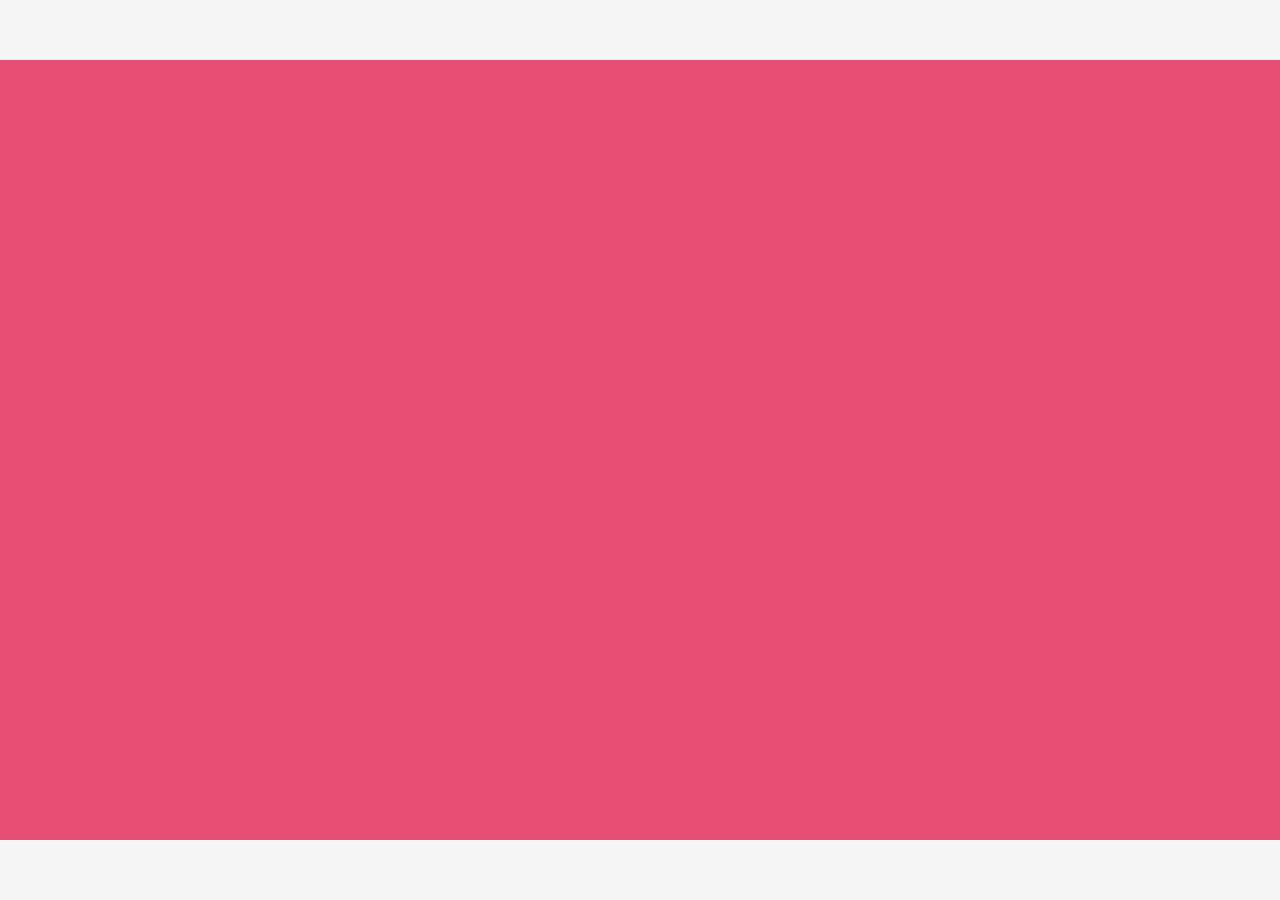
==== index.html @ b0017383 "adicionada estrutura" ====
<!DOCTYPE html>
<html lang="en">
<head>
    <meta charset="UTF-8">
    <meta http-equiv="X-UA-Compatible" content="IE=edge">
    <meta name="viewport" content="width=device-width, initial-scale=1.0">
    <link rel="stylesheet" href="style.css">
    <title>Buscador Buser</title>
</head>
<body>
    <div class="wrapper">
        <div class="cabecalho">

        </div>
        <div class="container-busca">
            <div class="buscador">

            </div>
        </div>
        <div class="menu-footer"></div>

    </div>

</body>
</html>
---- style.css ----
* {
    margin: 0;
    padding: 0;
    text-decoration: none;
}
body {
    width: 100%;
    height: 100%;
    background-color: #E74E74;
}


.wrapper {
    width: 100%;
    height: 100vh;
    display: flex;
    flex-direction: column;
}

.cabecalho {
    height: 60px;
    background-color: whitesmoke;
}
.container-busca {


}

.buscador {
    height: calc(100vh - 120px);
}

.menu-footer {
    height: 60px;
    background-color: whitesmoke;
    align-self: auto;
}
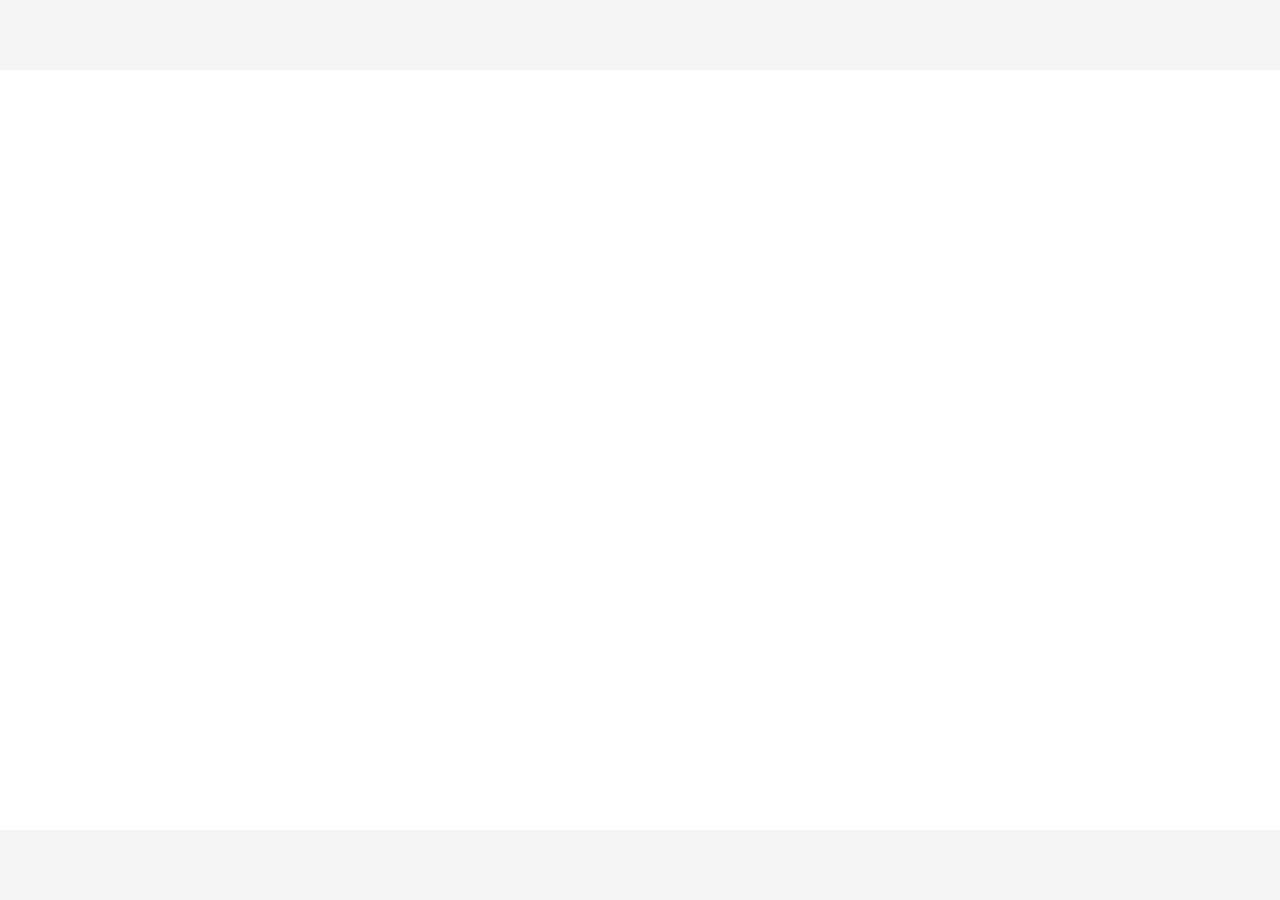
==== commit 9bd62d95: "adicionado estilo e fundo estrutura" ====
--- a/index.html
+++ b/index.html
@@ -9,9 +9,16 @@
 </head>
 <body>
     <div class="wrapper">
+        
         <div class="cabecalho">
 
         </div>
+        <h1 class="titulo">
+            Viagens de ônibus mais baratas que a passagem da rodoviaria
+        </h1>
+        <h2 class="subtitulo">
+            Sem taxas, com segurança e preço justo
+        </h2>
         <div class="container-busca">
             <div class="buscador">
 
--- a/style.css
+++ b/style.css
@@ -1,12 +1,21 @@
+@import url('https://fonts.googleapis.com/css2?family=Roboto:wght@400;700&display=swap');
+
 * {
     margin: 0;
     padding: 0;
     text-decoration: none;
 }
-body {
+body, html {
     width: 100%;
     height: 100%;
-    background-color: #E74E74;
+    background-image: url(https://dals0gb6i1pll.cloudfront.net/img/banner-mobile-buser.e1bda3c.png);
+    background-size: cover;
+    background-repeat: no-repeat;
+    background-position: top;
+    font-size: 16px;
+    font-weight: 400;
+    font-family: 'Roboto', sans-serif;
+    
 }
 
 
@@ -14,24 +23,54 @@
     width: 100%;
     height: 100vh;
     display: flex;
-    flex-direction: column;
+    flex-direction: column;    
 }
 
 .cabecalho {
-    height: 60px;
+    max-height: 70px;
+    height: 15%;
     background-color: whitesmoke;
 }
+
 .container-busca {
+    height: 70%; /* remover isso aqui depois*/
+    display: flex;
+    flex-direction: column;
+    align-items: center;
+    justify-content: flex-start;
+}
 
+.titulo, .subtitulo {
+    background-color: transparent;
+    color: white;
+}
 
+.titulo {
+    font-size: 1.75rem;
+    font-weight: 700;
+    line-height: 1.3;
+    text-transform: uppercase;
+    display: inline;
+    padding: 24px;
+}
+
+.subtitulo {
+    font-size: 1.25rem;
+    line-height: 1.5;
+    -webkit-font-smoothing: antialiased;
+    padding: 0 24px 24px 24px;
 }
 
 .buscador {
-    height: calc(100vh - 120px);
+    width: 90%;
+    height: 70%;
+    background-color: white;
+    border-radius: 6px;
 }
 
 .menu-footer {
-    height: 60px;
+    max-height: 70px;
+    height: 15%;
     background-color: whitesmoke;
     align-self: auto;
 }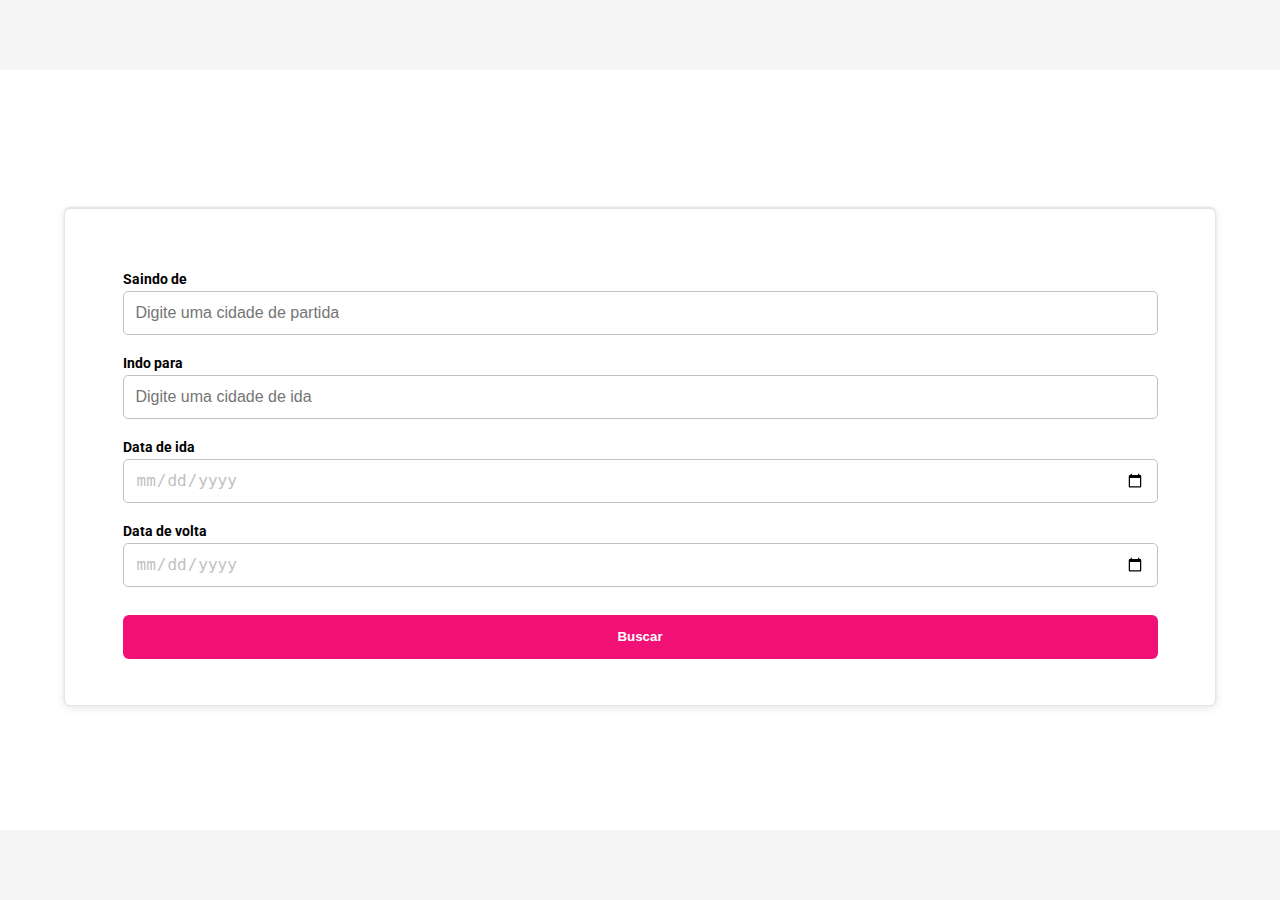
==== commit 6b7b2823: "adicionado botões, inputs e estilos" ====
--- a/index.html
+++ b/index.html
@@ -7,7 +7,7 @@
     <link rel="stylesheet" href="style.css">
     <title>Buscador Buser</title>
 </head>
-<body>
+<body>                          
     <div class="wrapper">
         
         <div class="cabecalho">
@@ -21,12 +21,20 @@
         </h2>
         <div class="container-busca">
             <div class="buscador">
-
+                <form action="/index.html">
+                    <label for="origem">Saindo de</label>
+                    <input type="text" name="cidade_origem" id="origem" placeholder="Digite uma cidade de partida">
+                    <label for="destino">Indo para</label>
+                    <input type="text" name="cidade_origem" id="destino" placeholder="Digite uma cidade de ida">
+                    <label for="data_ida">Data de ida</label>
+                    <input type="date" name="data_ida" id="data_ida" class="input_data" placeholder="Ida">
+                    <label for="data_volta">Data de volta</label>
+                    <input type="date" name="data_volta" id="data_volta" class="input_data" placeholder="Ida">
+                    <button type="submit">Buscar</button>
+                </form>
             </div>
         </div>
         <div class="menu-footer"></div>
-
     </div>
-
 </body>
 </html>--- a/style.css
+++ b/style.css
@@ -4,7 +4,9 @@
     margin: 0;
     padding: 0;
     text-decoration: none;
+    box-sizing: border-box;
 }
+
 body, html {
     width: 100%;
     height: 100%;
@@ -33,12 +35,15 @@
 }
 
 .container-busca {
-    height: 70%; /* remover isso aqui depois*/
+    height: 70%;
     display: flex;
     flex-direction: column;
     align-items: center;
     justify-content: flex-start;
+    
 }
+
+
 
 .titulo, .subtitulo {
     background-color: transparent;
@@ -63,9 +68,77 @@
 
 .buscador {
     width: 90%;
-    height: 70%;
+    height: 80%;
     background-color: white;
     border-radius: 6px;
+    box-shadow: 0 -1px 2px rgb(0 0 0 / 10%), 0 2px 8px rgb(0 0 0 / 10%);
+    border: 1px solid #e5e5e5;
+}
+
+
+label {
+    display: block;
+    font-size: .875rem;
+    font-weight: 700;
+    margin-top: 4px;
+    margin-bottom: 4px;
+}
+
+/* form, input {
+    display: block;
+} */
+
+form {
+    padding: 5%;
+}
+
+input {
+    width: 100%;
+    margin-bottom: 20px;
+    height: 44px;
+    border-radius: 5px;
+    border: 1px solid #c1c1c1;
+    overflow: hidden;
+    display: block;
+    padding: 12px;
+    font-size: 16px;
+    font-weight: 400;
+    line-height: normal;
+}
+
+input:hover {
+    background-color: #e6e6e6;
+}
+
+input:active {
+    background-color: #e6e6e6;
+    border: 1px solid #c1c1c1;
+}
+
+button {
+    background-color: #f11075;
+    border-color: #ad1457;
+    display: inline-flex;
+    align-items: center;
+    position: relative;
+    width: 100%;
+    height: 44px;
+    padding: 0 24px;
+    line-height: 44px;
+    font-weight: 700;
+    cursor: pointer;
+    user-select: none;
+    border: 1px solid transparent;
+    border-radius: 6px;
+    color: #fff;
+    margin: 8px 0;
+    justify-content: center;
+}
+
+.input_data {
+    padding: 0 12px;
+    text-overflow: ellipsis;
+    color: #c1c1c1;
 }
 
 .menu-footer {
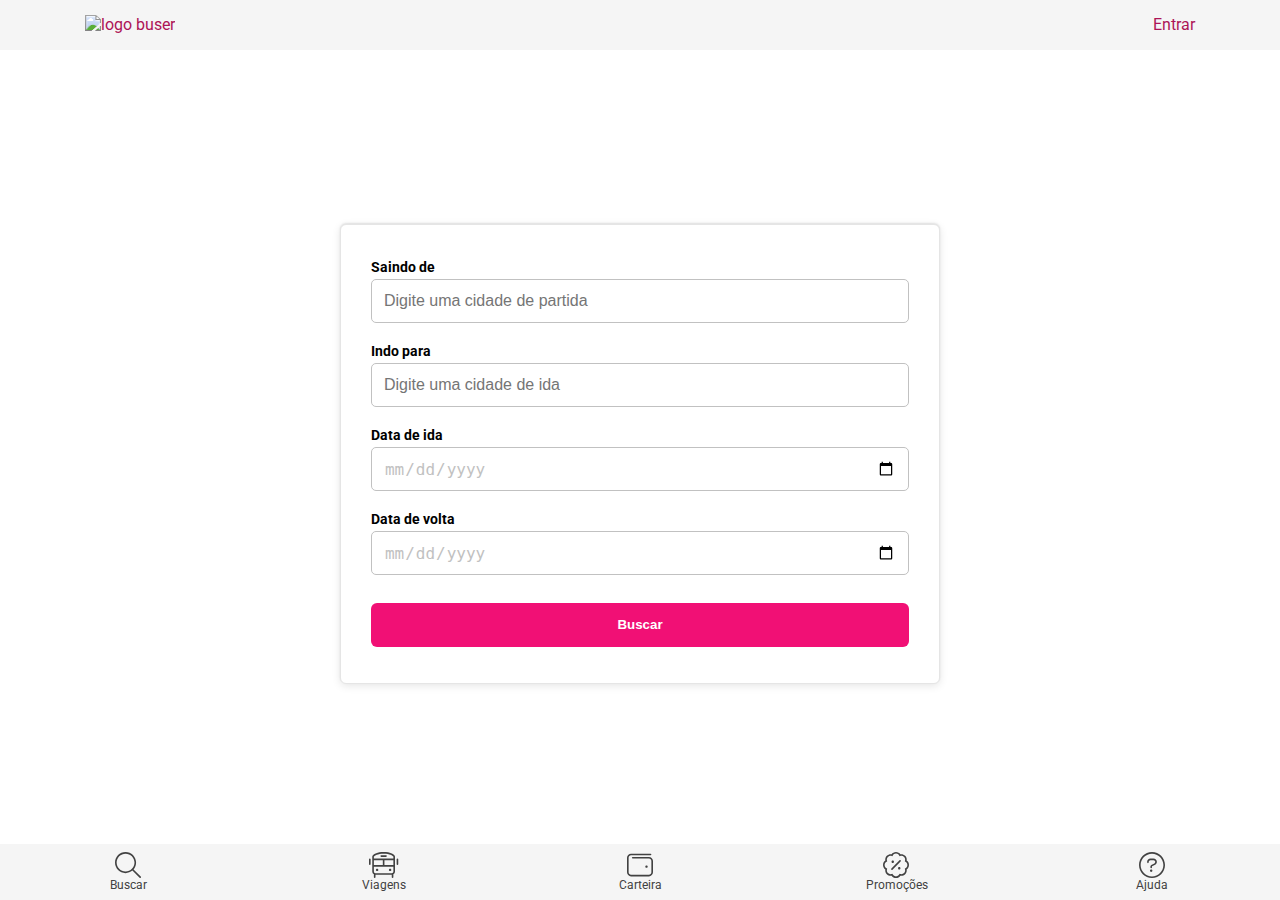
==== commit d5343312: "adicionado menus mobile e responsividade inicial" ====
--- a/index.html
+++ b/index.html
@@ -4,21 +4,26 @@
     <meta charset="UTF-8">
     <meta http-equiv="X-UA-Compatible" content="IE=edge">
     <meta name="viewport" content="width=device-width, initial-scale=1.0">
-    <link rel="stylesheet" href="style.css">
+    <link rel="stylesheet" href="css/style.css">
+    <link rel="stylesheet" href="css/responsiveness.css">
+    <link rel="shortcut icon" href="https://dals0gb6i1pll.cloudfront.net/favicon.ico" type="image/x-icon">
     <title>Buscador Buser</title>
 </head>
 <body>                          
     <div class="wrapper">
         
         <div class="cabecalho">
-
+            <img src="https://dals0gb6i1pll.cloudfront.net/img/buser-horizontal-rosa.0109919.svg" alt="logo buser">
+            <a href="#">Entrar</a>
         </div>
-        <h1 class="titulo">
-            Viagens de ônibus mais baratas que a passagem da rodoviaria
-        </h1>
-        <h2 class="subtitulo">
-            Sem taxas, com segurança e preço justo
-        </h2>
+        <div class="banner">
+            <h1 class="titulo">
+                Viagens de ônibus mais baratas que a passagem da rodoviaria
+            </h1>
+            <h2 class="subtitulo">
+                Sem taxas, com segurança e preço justo
+            </h2>
+        </div>
         <div class="container-busca">
             <div class="buscador">
                 <form action="/index.html">
@@ -34,7 +39,28 @@
                 </form>
             </div>
         </div>
-        <div class="menu-footer"></div>
+        <nav class="menu-footer">
+            <div class="btn-busca icon">
+                <svg aria-hidden="true" focusable="false" data-prefix="fal" data-icon="magnifying-glass" role="img" xmlns="http://www.w3.org/2000/svg" viewBox="0 0 512 512" class="nbil-icon svg-inline--fa fa-magnifying-glass fa-w-16"><path fill="currentColor" d="M507.3 484.7l-141.5-141.5C397 306.8 415.1 259.7 415.1 208c0-114.9-93.13-208-208-208S-.0002 93.13-.0002 208S93.12 416 207.1 416c51.68 0 98.85-18.96 135.2-50.15l141.5 141.5C487.8 510.4 491.9 512 496 512s8.188-1.562 11.31-4.688C513.6 501.1 513.6 490.9 507.3 484.7zM208 384C110.1 384 32 305 32 208S110.1 32 208 32S384 110.1 384 208S305 384 208 384z" class=""></path></svg>
+                <span class="btn-text">Buscar</span> 
+            </div>
+            <div class="btn-viagens icon">
+                <svg aria-hidden="true" focusable="false" data-prefix="fal" data-icon="bus" role="img" xmlns="http://www.w3.org/2000/svg" viewBox="0 0 576 512" class="nbil-icon svg-inline--fa fa-bus fa-w-18"><path fill="currentColor" d="M336 64C344.8 64 352 71.16 352 80C352 88.84 344.8 96 336 96H240C231.2 96 224 88.84 224 80C224 71.16 231.2 64 240 64H336zM184 352C184 365.3 173.3 376 160 376C146.7 376 136 365.3 136 352C136 338.7 146.7 328 160 328C173.3 328 184 338.7 184 352zM392 352C392 338.7 402.7 328 416 328C429.3 328 440 338.7 440 352C440 365.3 429.3 376 416 376C402.7 376 392 365.3 392 352zM72.3 69.88C96.5 40.06 164.2 0 288 0C420.6 0 481.2 39.95 504.2 70.2C510.2 78.14 512 87.36 512 95.15V384C512 407.7 499.1 428.4 480 439.4V496C480 504.8 472.8 512 464 512C455.2 512 448 504.8 448 496V448H128V496C128 504.8 120.8 512 112 512C103.2 512 96 504.8 96 496V439.4C76.87 428.4 64 407.7 64 384V95.15C64 87.42 65.79 77.91 72.3 69.88V69.88zM288 32C170.1 32 113.2 70.22 97.15 90.05C96.77 90.51 96 91.94 96 95.15V128H480V95.15C480 92 479.2 90.3 478.7 89.53C463.9 70.12 414.8 32 288 32zM272 256V160H96V256H272zM304 256H480V160H304V256zM128 416H448C465.7 416 480 401.7 480 384V288H96V384C96 401.7 110.3 416 128 416zM32 240C32 248.8 24.84 256 16 256C7.164 256 0 248.8 0 240V144C0 135.2 7.164 128 16 128C24.84 128 32 135.2 32 144V240zM576 240C576 248.8 568.8 256 560 256C551.2 256 544 248.8 544 240V144C544 135.2 551.2 128 560 128C568.8 128 576 135.2 576 144V240z" class=""></path></svg>
+                <span class="btn-text">Viagens</span> 
+            </div>
+            <div class="btn-carteira icon">
+                <svg aria-hidden="true" focusable="false" data-prefix="fal" data-icon="wallet" role="img" xmlns="http://www.w3.org/2000/svg" viewBox="0 0 512 512" class="nbil-icon svg-inline--fa fa-wallet fa-w-16"><path fill="currentColor" d="M464 32C472.8 32 480 39.16 480 48C480 56.84 472.8 64 464 64H80C53.49 64 32 85.49 32 112V400C32 426.5 53.49 448 80 448H432C458.5 448 480 426.5 480 400V176C480 149.5 458.5 128 432 128H112C103.2 128 96 120.8 96 112C96 103.2 103.2 96 112 96H432C476.2 96 512 131.8 512 176V400C512 444.2 476.2 480 432 480H80C35.82 480 0 444.2 0 400V112C0 67.82 35.82 32 80 32H464zM360 288C360 274.7 370.7 264 384 264C397.3 264 408 274.7 408 288C408 301.3 397.3 312 384 312C370.7 312 360 301.3 360 288z" class=""></path></svg>
+                <span class="btn-text">Carteira</span> 
+            </div>
+            <div class="btn-promos icon">
+                <svg data-v-6ac1a0cb="" aria-hidden="true" focusable="false" data-prefix="fal" data-icon="badge-percent" role="img" xmlns="http://www.w3.org/2000/svg" viewBox="0 0 512 512" class="nbil-icon svg-inline--fa fa-badge-percent fa-w-16"><path data-v-6ac1a0cb="" fill="currentColor" d="M347.3 164.7C353.6 170.9 353.6 181.1 347.3 187.3L187.3 347.3C181.1 353.6 170.9 353.6 164.7 347.3C158.4 341.1 158.4 330.9 164.7 324.7L324.7 164.7C330.9 158.4 341.1 158.4 347.3 164.7zM168 191.1C168 178.7 178.7 167.1 192 167.1C205.3 167.1 216 178.7 216 191.1C216 205.3 205.3 215.1 192 215.1C178.7 215.1 168 205.3 168 191.1zM296 319.1C296 306.7 306.7 295.1 320 295.1C333.3 295.1 344 306.7 344 319.1C344 333.3 333.3 344 320 344C306.7 344 296 333.3 296 319.1zM343.1 45.63C376.1 39.67 411.5 49.43 437 74.98C462.6 100.5 472.3 135.9 466.4 168.9C493.9 187.1 512 219.9 512 255.1C512 292.1 493.9 324 466.4 343.1C472.3 376.1 462.6 411.5 437 437C411.5 462.6 376.1 472.3 343.1 466.4C324 493.9 292.1 512 256 512C219.9 512 187.1 493.9 168.9 466.4C135.9 472.3 100.5 462.6 74.98 437C49.43 411.5 39.67 376.1 45.63 343.1C18.08 324 0 292.1 0 255.1C0 219.9 18.08 187.1 45.63 168.9C39.67 135.9 49.43 100.5 74.98 74.98C100.5 49.43 135.9 39.67 168.9 45.63C187.1 18.08 219.9 0 255.1 0C292.1 0 324 18.08 343.1 45.63L343.1 45.63zM184.4 83.08L171.7 79.2C146.3 71.4 117.6 77.57 97.61 97.61C77.57 117.6 71.4 146.3 79.2 171.7L83.08 184.4L71.4 190.6C47.93 203 32 227.7 32 255.1C32 284.3 47.93 308.1 71.4 321.4L83.08 327.6L79.2 340.3C71.4 365.7 77.57 394.3 97.61 414.4C117.6 434.4 146.3 440.6 171.7 432.8L184.4 428.9L190.6 440.6C203 464.1 227.7 480 256 480C284.3 480 308.1 464.1 321.4 440.6L327.6 428.9L340.3 432.8C365.7 440.6 394.3 434.4 414.4 414.4C434.4 394.3 440.6 365.7 432.8 340.3L428.9 327.6L440.6 321.4C464.1 308.1 480 284.3 480 255.1C480 227.7 464.1 203 440.6 190.6L428.9 184.4L432.8 171.7C440.6 146.3 434.4 117.6 414.4 97.6C394.4 77.56 365.7 71.4 340.3 79.2L327.6 83.08L321.4 71.4C308.1 47.93 284.3 31.1 256 31.1C227.7 31.1 203 47.93 190.6 71.4L184.4 83.08z" class=""></path></svg>
+                <span class="btn-text">Promoções</span> 
+            </div>
+            <div class="btn-ajuda icon">
+                <svg aria-hidden="true" focusable="false" data-prefix="fal" data-icon="circle-question" role="img" xmlns="http://www.w3.org/2000/svg" viewBox="0 0 512 512" class="text-4 svg-inline--fa fa-circle-question fa-w-16"><path fill="currentColor" d="M256 0C114.6 0 0 114.6 0 256s114.6 256 256 256s256-114.6 256-256S397.4 0 256 0zM256 480c-123.5 0-224-100.5-224-224s100.5-224 224-224s224 100.5 224 224S379.5 480 256 480zM240 344c-13.25 0-24 10.75-24 24s10.75 24 24 24s24-10.75 24-24S253.3 344 240 344zM285.6 128H226.4C189.8 128 160 157.8 160 194.4V204c0 8.844 7.156 16 16 16S192 212.8 192 204V194.4C192 175.4 207.4 160 226.4 160h59.25C304.6 160 320 175.4 320 194.4c0 12.48-6.781 24-17.06 29.72L242.5 254.3C231.1 260.7 224 272.7 224 285.8V304C224 312.8 231.2 320 240 320S256 312.8 256 304V285.8c0-1.453 .7813-2.797 1.438-3.172l60.41-30.22C338.9 240.7 352 218.5 352 194.4C352 157.8 322.2 128 285.6 128z" class=""></path></svg>
+                <span class="btn-text">Ajuda</span> 
+            </div>
+        </nav>
     </div>
 </body>
 </html>--- a/css/style.css
+++ b/css/style.css
@@ -0,0 +1,184 @@
+@import url('https://fonts.googleapis.com/css2?family=Roboto:wght@400;700&display=swap');
+
+* {
+    margin: 0;
+    padding: 0;
+    text-decoration: none;
+    box-sizing: border-box;
+}
+
+body, html {
+    width: 100%;
+    height: 100%;
+    background-image: url(https://dals0gb6i1pll.cloudfront.net/img/banner-mobile-buser.e1bda3c.png);
+    background-size: cover;
+    background-repeat: no-repeat;
+    background-position: top;
+    font-size: 16px;
+    font-weight: 400;
+    font-family: 'Roboto', sans-serif;
+    
+}
+
+
+.wrapper {
+    width: 100%;
+    height: 100vh;
+    display: flex;
+    flex-direction: column;
+}
+
+.cabecalho {
+    max-height: 70px;
+    height: 6%;
+    background-color: whitesmoke;
+    display: flex;
+    justify-content: space-around;
+    align-items: center;
+    color: #ad1457;
+    gap: 32px;
+}
+
+a {
+    color: #ad1457;
+    font-weight: 400;
+    margin-left: 40px;
+}
+.container-busca {
+    
+    height: 65%;
+    display: flex;
+    flex-direction: column;
+    align-items: center;
+    justify-content: flex-start;
+    
+}
+
+.titulo, .subtitulo {
+    background-color: transparent;
+    color: white;
+}
+
+.titulo {
+    font-size: 1.75rem;
+    font-weight: 700;
+    line-height: 1.3;
+    text-transform: uppercase;
+    display: inline;
+    
+}
+
+.subtitulo {
+    font-size: 1.25rem;
+    line-height: 1.5;
+    -webkit-font-smoothing: antialiased;
+    font-weight: 300;
+    padding-top: 24px;
+}
+
+.banner {
+    padding: 24px;
+}
+
+.buscador {
+    width: 90%;
+    height: 80%;
+    background-color: white;
+    border-radius: 6px;
+    box-shadow: 0 -1px 2px rgb(0 0 0 / 10%), 0 2px 8px rgb(0 0 0 / 10%);
+    border: 1px solid #e5e5e5;
+    max-width: 800px;
+}
+
+
+label {
+    display: block;
+    font-size: .875rem;
+    font-weight: 700;
+    margin-top: 4px;
+    margin-bottom: 4px;
+}
+
+form {
+    padding: 5%;
+}
+
+input {
+    width: 100%;
+    margin-bottom: 20px;
+    height: 44px;
+    border-radius: 5px;
+    border: 1px solid #c1c1c1;
+    overflow: hidden;
+    display: block;
+    padding: 12px;
+    font-size: 16px;
+    font-weight: 400;
+    line-height: normal;
+}
+
+input:hover {
+    background-color: #e6e6e6;
+}
+
+input:active {
+    background-color: #e6e6e6;
+    border: 1px solid #c1c1c1;
+}
+
+button {
+    background-color: #f11075;
+    border-color: #ad1457;
+    display: inline-flex;
+    align-items: center;
+    position: relative;
+    width: 100%;
+    height: 44px;
+    padding: 0 24px;
+    line-height: 44px;
+    font-weight: 700;
+    cursor: pointer;
+    user-select: none;
+    border: 1px solid transparent;
+    border-radius: 6px;
+    color: #fff;
+    margin: 8px 0;
+    justify-content: center;
+}
+
+.input_data {
+    padding: 0 12px;
+    text-overflow: ellipsis;
+    color: #c1c1c1;
+}
+
+.menu-footer {
+    display: flex;
+    flex-direction: row;
+    align-items: baseline;
+    justify-content: space-around;
+    max-height: 56px;
+    height: 15%;
+    background-color: whitesmoke;
+    padding-top: 8px;
+}
+
+.icon {
+    display: flex;
+    flex-direction: column;
+    box-sizing: border-box;
+    width: 60px;
+    height: 40px;
+    cursor: pointer;
+    align-items: center;
+    color: #424242;
+    
+}
+
+.btn-text {
+    font-size: 12px;
+    display: block;
+    width: 100%;
+    text-align: center;
+}
+
--- a/css/responsiveness.css
+++ b/css/responsiveness.css
@@ -0,0 +1,37 @@
+@media (min-width: 521px){
+    .container-busca {
+        height: 70%;
+    }
+    
+    .buscador {
+        max-width: 600px;
+        max-height: 460px;
+    }
+}
+
+@media (min-width: 800px){
+    .container-busca {
+        height: 75%;
+        align-items: center;
+    }
+    
+    .buscador {
+        max-width: 600px;
+        max-height: 460px;
+    }
+
+    .cabecalho {
+        gap: 60%;
+    }
+
+    .titulo, .subtitulo {
+        max-width: 600px;
+    }
+    .banner {
+        width: 100%;
+        display: flex;
+        flex-direction: column;
+        align-items: center;
+    }
+    
+}